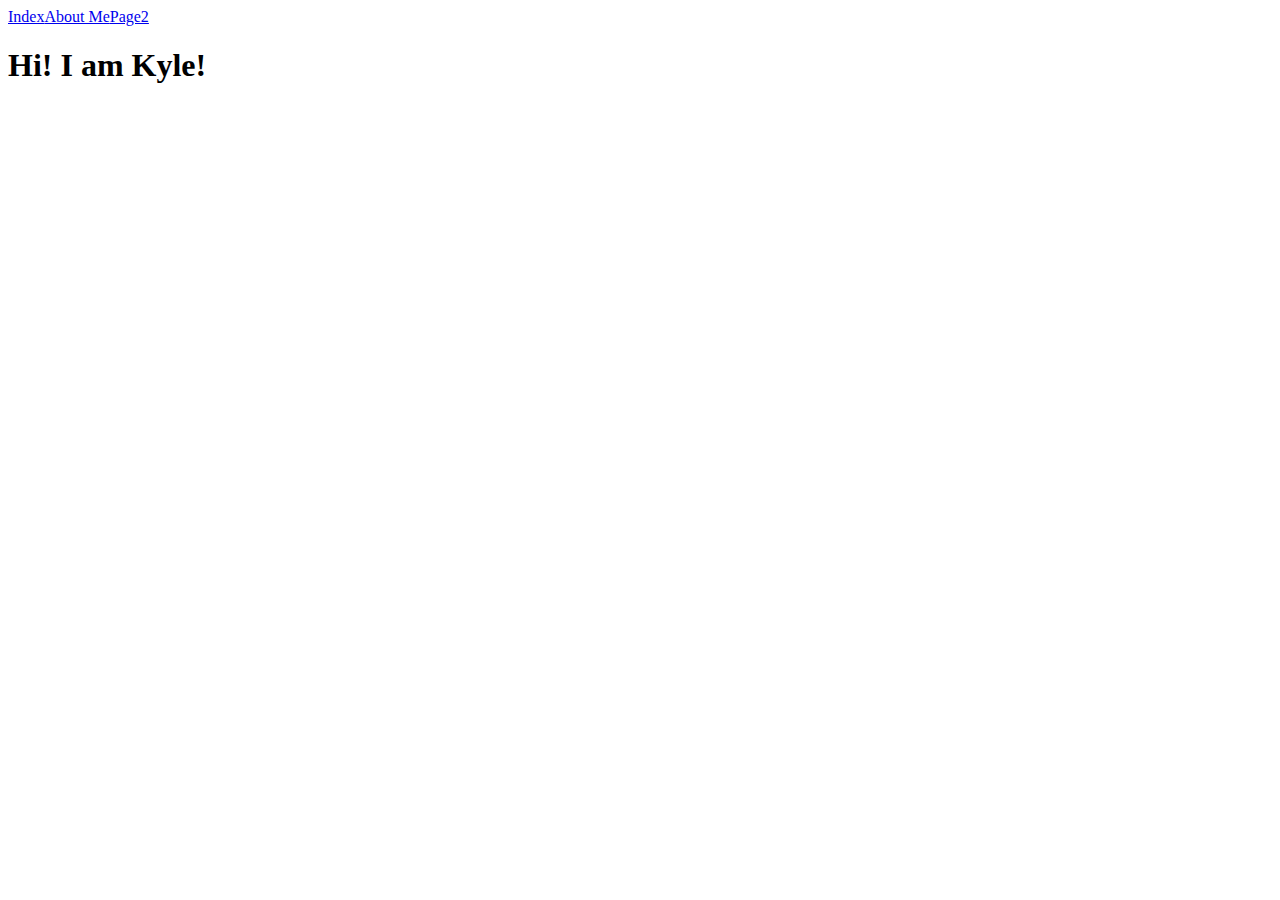
==== page1.html @ 3827f6eb "Stuff is not working as intended but I've started styling" ====
<!DOCTYPE html>
<html>	
	<head>
		<title>About Me</title>
		
		<link rel="stylesheet" href="general.css">
	</head>

	<body>
		<nav class="navbar">
			<a class="navbar-item" href="index.html">Index</a>
			<a class="navbar-item" href="page1.html">About Me</a>
			<a class="navbar-item" href="page2.html">Page2</a>
		</nav>

		<h1>Hi! I am Kyle!</h1>
	</body>
</html>
---- general.css ----
.navbar{
	display: flex;
	flex-direction: row;
		
	width: 100%;
}
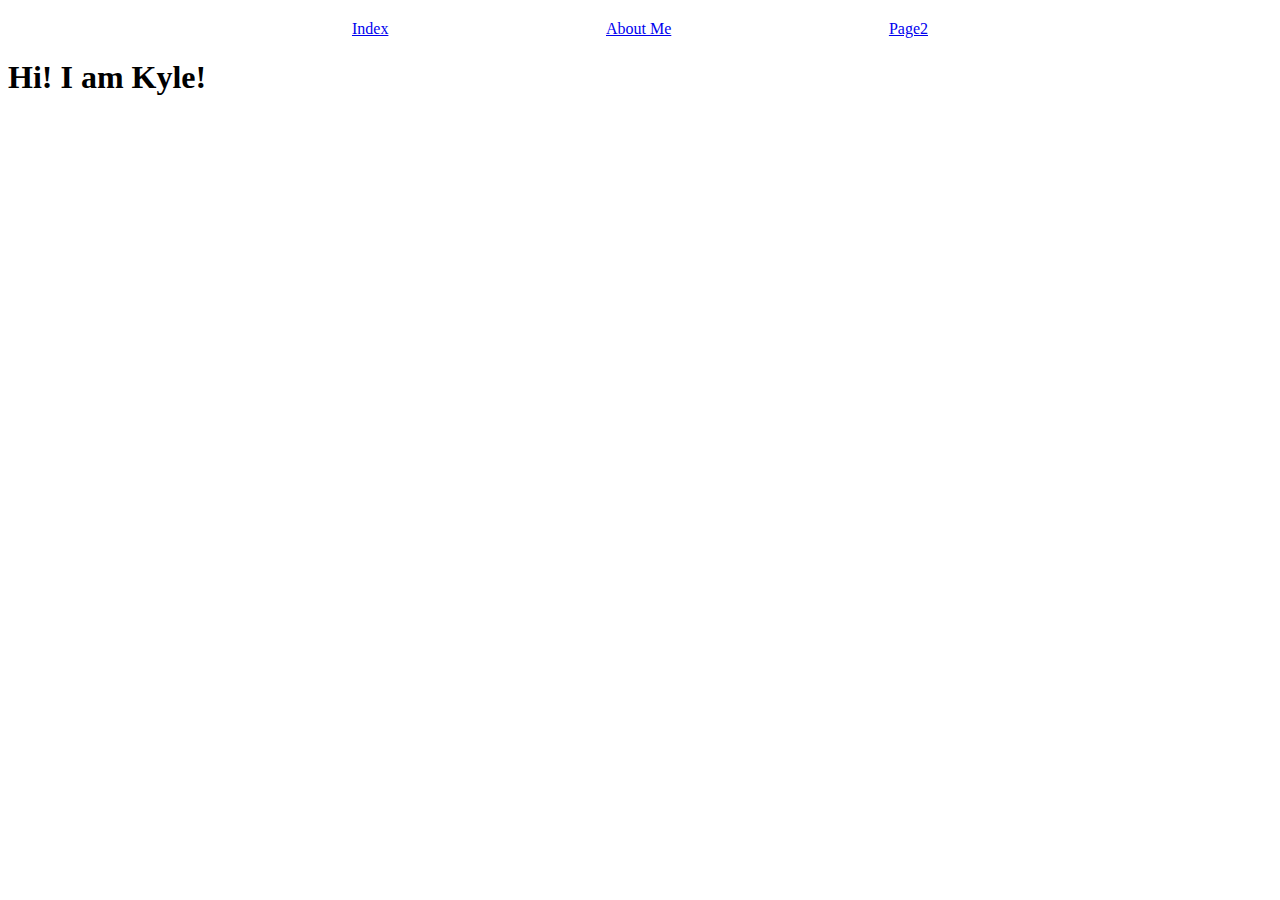
==== commit 31d8200e: "added navbar styles" ====
--- a/page1.html
+++ b/page1.html
@@ -3,7 +3,7 @@
 	<head>
 		<title>About Me</title>
 		
-		<link rel="stylesheet" href="general.css">
+		<link rel="stylesheet" href="styles/general.css">
 	</head>
 
 	<body>
--- a/styles/general.css
+++ b/styles/general.css
@@ -0,0 +1,12 @@
+.navbar{
+	display: flex;
+	flex-direction: row;
+	justify-content: space-evenly;	
+	width: 80%;
+
+	margin-left: 10%;
+	margin-right: 10%;
+	margin-top : 20px;
+
+	//background-color: #495670;
+}
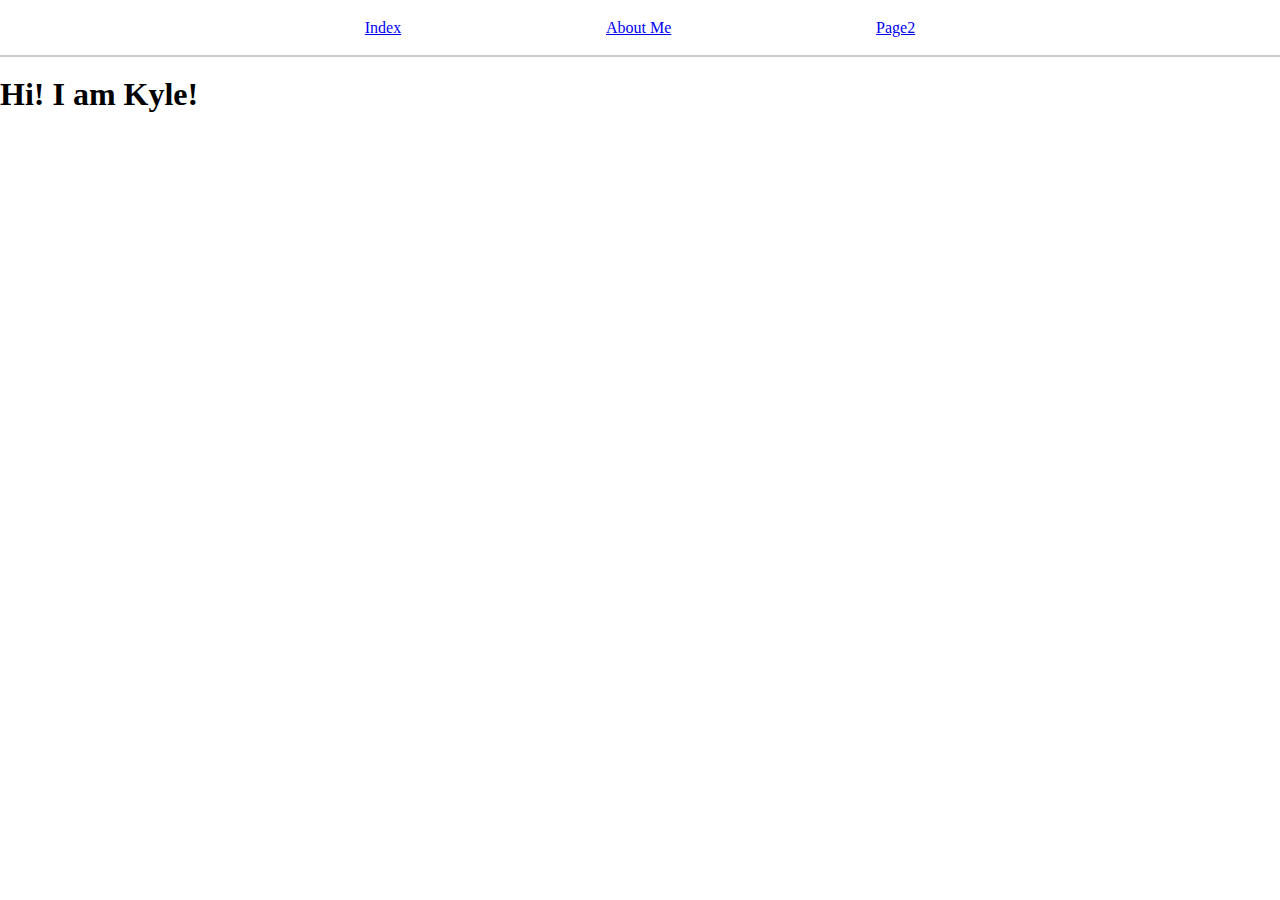
==== commit a7c15961: "navbar coming along nicely, pushing to save progress" ====
--- a/page1.html
+++ b/page1.html
@@ -3,15 +3,15 @@
 	<head>
 		<title>About Me</title>
 		
-		<link rel="stylesheet" href="styles/general.css">
+		<link rel="stylesheet" type="text/css" href="styles/general.css">
 	</head>
 
 	<body>
-		<nav class="navbar">
-			<a class="navbar-item" href="index.html">Index</a>
-			<a class="navbar-item" href="page1.html">About Me</a>
-			<a class="navbar-item" href="page2.html">Page2</a>
-		</nav>
+		<ul class="navbar">
+			<li class = "navbar-item"><a href="index.html">Index</a></li>
+			<li class = "navbar-item"><a href="page1.html">About Me</a></li>
+			<li class = "navbar-item"><a href="page2.html">Page2</a></li>
+		</ul>
 
 		<h1>Hi! I am Kyle!</h1>
 	</body>
--- a/styles/general.css
+++ b/styles/general.css
@@ -1,12 +1,36 @@
 .navbar{
 	display: flex;
 	flex-direction: row;
-	justify-content: space-evenly;	
+	justify-content: center;
+		
 	width: 80%;
 
-	margin-left: 10%;
-	margin-right: 10%;
-	margin-top : 20px;
+	padding-left: 10%;
+	padding-right: 10%;
+	margin-top: 0px;
+	height: 55px;
 
-	//background-color: #495670;
+	box-shadow: 0px 2px 0px rgba(0,0,0,.2);  
+	
+	list-style-type: none;
+
+
+	/*background-color: #495670;*/
 }
+
+.navbar-item{
+	/*height: 100%;
+	vertical-align: middle;*/
+	display: flex;
+	align-items: center;
+	padding-left:10%;
+	padding-right:10%;
+}
+
+.navbar-item:hover{
+	background-color: grey;
+}
+
+body{
+	margin:0;
+}
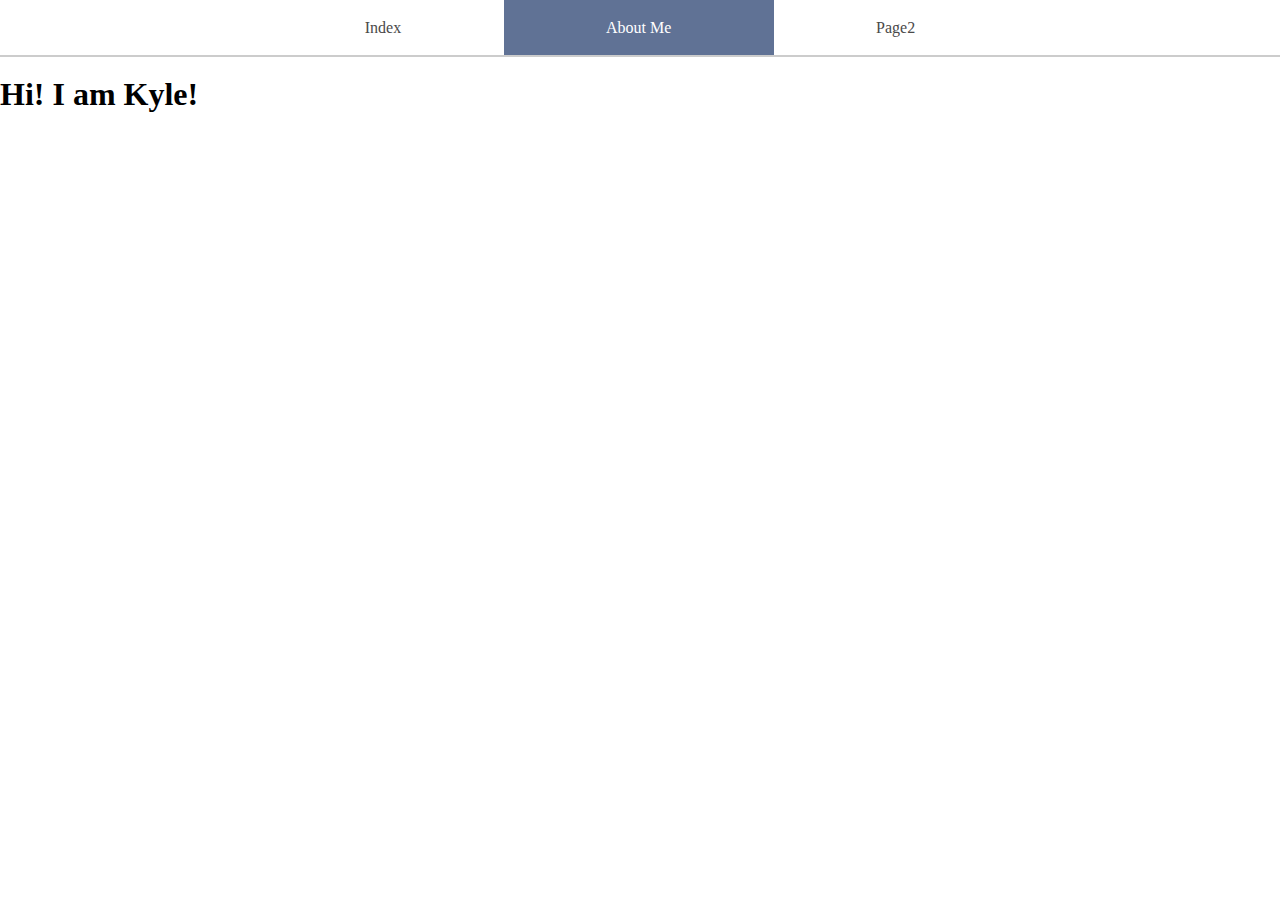
==== commit 73abcd0f: "navbar is on every page now" ====
--- a/page1.html
+++ b/page1.html
@@ -7,11 +7,11 @@
 	</head>
 
 	<body>
-		<ul class="navbar">
-			<li class = "navbar-item"><a href="index.html">Index</a></li>
-			<li class = "navbar-item"><a href="page1.html">About Me</a></li>
-			<li class = "navbar-item"><a href="page2.html">Page2</a></li>
-		</ul>
+		<nav class="navbar">
+			<a class = "navbar-item" href="index.html">Index</a>
+			<a class = "navbar-item-curr" href="page1.html">About Me</a>
+			<a class = "navbar-item" href="page2.html">Page2</a>
+		</nav>
 
 		<h1>Hi! I am Kyle!</h1>
 	</body>
--- a/styles/general.css
+++ b/styles/general.css
@@ -25,10 +25,22 @@
 	align-items: center;
 	padding-left:10%;
 	padding-right:10%;
+	color: rgb(74, 73, 73);
+	text-decoration: none;
+}
+
+.navbar-item-curr{
+	display: flex;
+	align-items: center;
+	padding-left:10%;
+	padding-right:10%;
+	background-color: #607295;
+	color: white;
+	text-decoration: none;
 }
 
 .navbar-item:hover{
-	background-color: grey;
+	background-color: rgba(100,100,100,.4);
 }
 
 body{
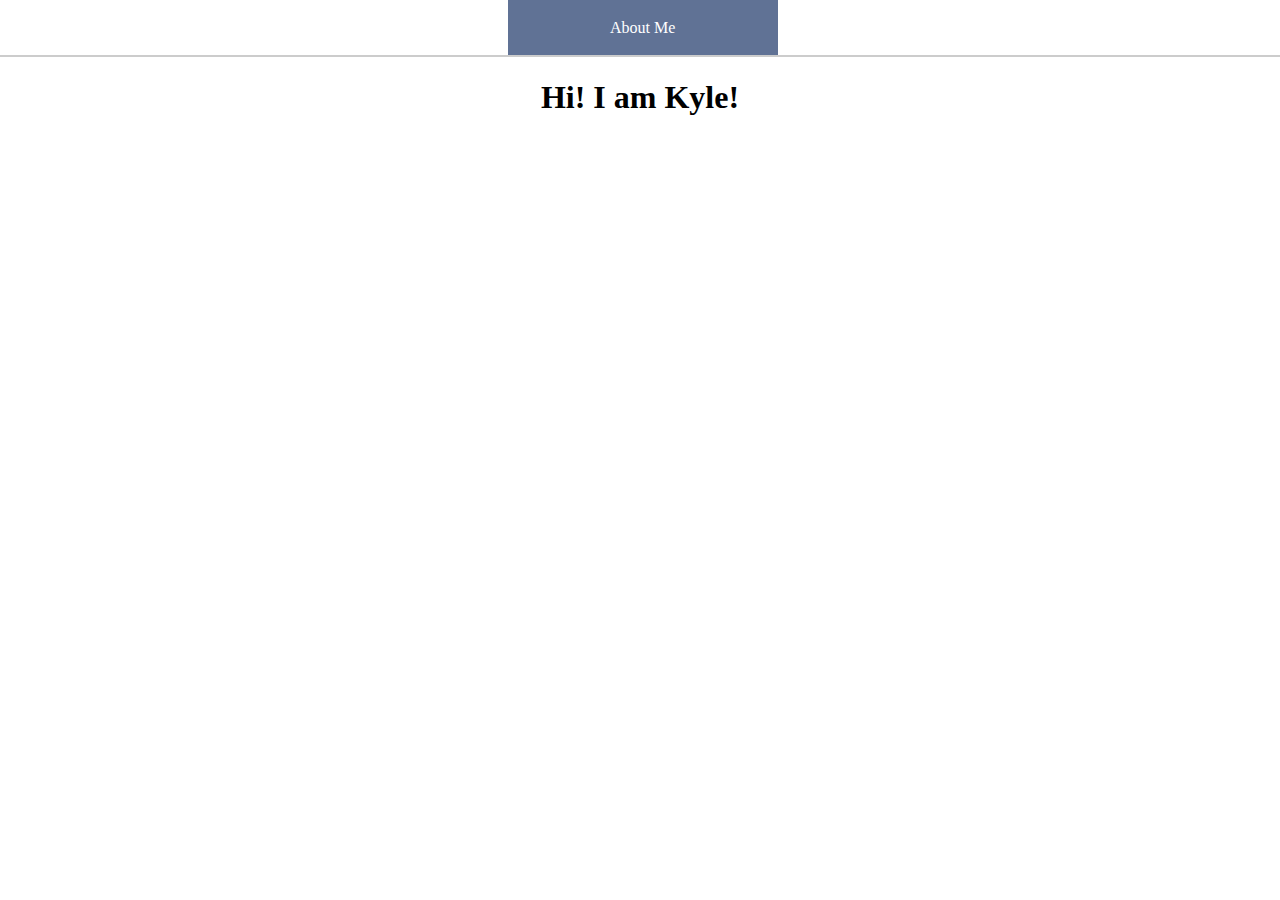
==== commit a7b2bf09: "Added background stuff" ====
--- a/page1.html
+++ b/page1.html
@@ -4,15 +4,24 @@
 		<title>About Me</title>
 		
 		<link rel="stylesheet" type="text/css" href="styles/general.css">
+		<link rel="stylesheet" type="text/css" href="styles/page1.css">
 	</head>
 
 	<body>
 		<nav class="navbar">
 			<a class = "navbar-item" href="index.html">Index</a>
 			<a class = "navbar-item-curr" href="page1.html">About Me</a>
-			<a class = "navbar-item" href="page2.html">Page2</a>
+			<a class = "navbar-item" href="page2.html">Arsh</a>
 		</nav>
 
-		<h1>Hi! I am Kyle!</h1>
+		<div id="center-piece">
+			<h1>Hi! I am Kyle!</h1>
+
+			<div id="synopsus">
+				<p id="About me"></p>
+			</div>
+
+		</div>
+		
 	</body>
 </html>
--- a/styles/general.css
+++ b/styles/general.css
@@ -29,6 +29,10 @@
 	text-decoration: none;
 }
 
+.navbar-item:hover{
+	background-color: rgba(100,100,100,.4);
+}
+
 .navbar-item-curr{
 	display: flex;
 	align-items: center;
@@ -39,10 +43,6 @@
 	text-decoration: none;
 }
 
-.navbar-item:hover{
-	background-color: rgba(100,100,100,.4);
-}
-
 body{
 	margin:0;
 }
--- a/styles/page1.css
+++ b/styles/page1.css
@@ -0,0 +1,24 @@
+#center-piece{
+    display: flex;
+    justify-content: center;
+    /*border: 2px solid black;*/
+    width: 600px;
+    margin-left: auto;
+    margin-right: auto;
+    height: 100%;
+    background-color: white;
+    margin-top: 3px;
+}
+
+body{
+    background-image: url("../assets/background.png");
+}
+
+.navbar-item:hover{
+	background-color: rgba(100,100,100,1);
+}
+
+.navbar-item{
+	color: white;
+}
+
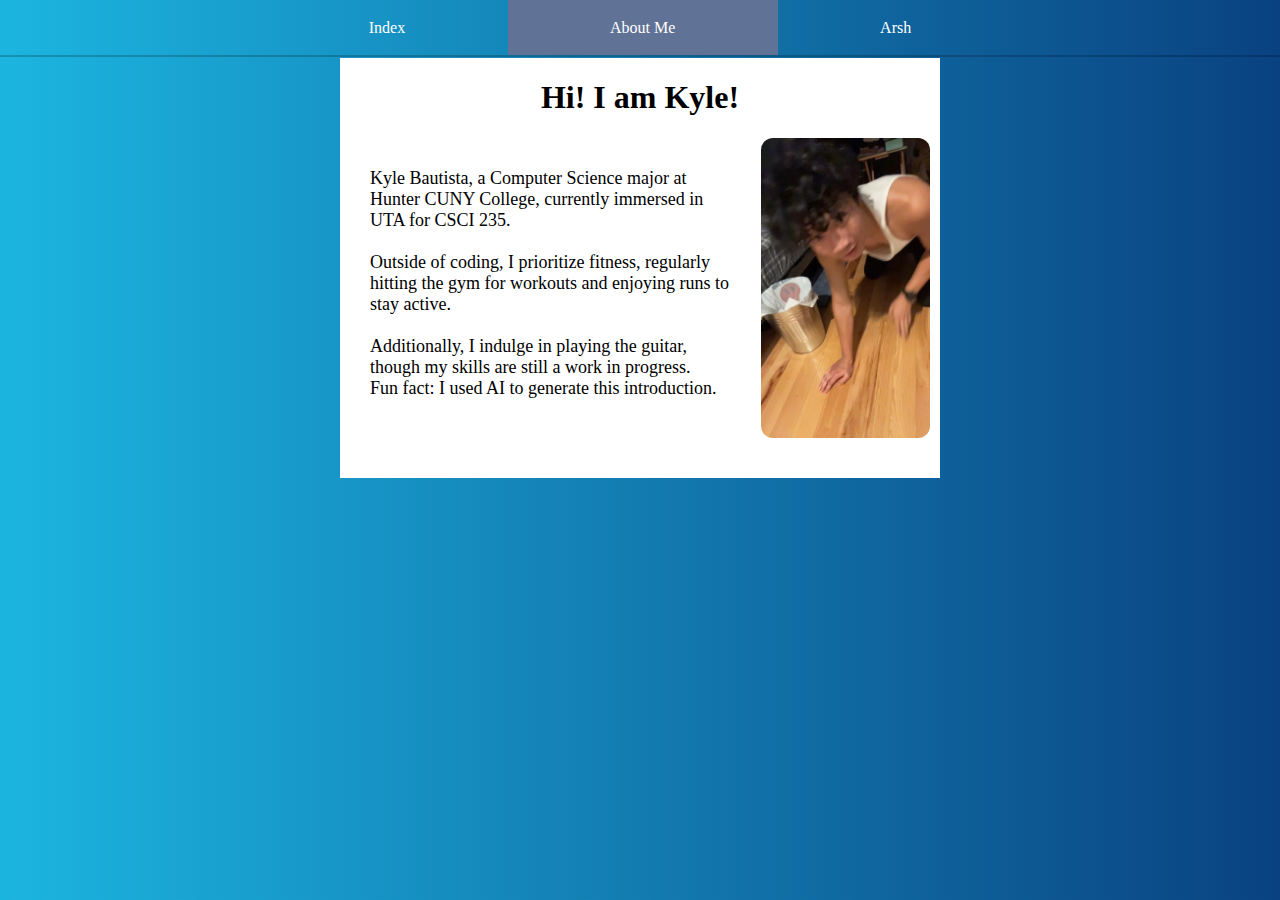
==== commit 989e7c23: "did the about me synopsys" ====
--- a/page1.html
+++ b/page1.html
@@ -15,10 +15,17 @@
 		</nav>
 
 		<div id="center-piece">
-			<h1>Hi! I am Kyle!</h1>
+			<h1 id="hello">Hi! I am Kyle!</h1>
 
 			<div id="synopsus">
-				<p id="About me"></p>
+				<p id="about-me">
+					Kyle Bautista, a Computer Science major at Hunter CUNY College, currently immersed in UTA for CSCI 235.<br><br>
+        Outside of coding, I prioritize fitness, regularly hitting the gym for workouts and enjoying runs to stay active.<br><br>
+        Additionally, I indulge in playing the guitar, though my skills are still a work in progress.<br>
+        Fun fact: I used AI to generate this introduction.
+
+				</p>
+				<img id="kyle" src="assets/kyle.jpg" alt="Not Kyle">
 			</div>
 
 		</div>
--- a/styles/page1.css
+++ b/styles/page1.css
@@ -8,6 +8,10 @@
     height: 100%;
     background-color: white;
     margin-top: 3px;
+
+    flex-direction: column;
+
+    padding-bottom: 30px;
 }
 
 body{
@@ -22,3 +26,28 @@
 	color: white;
 }
 
+#hello{
+    display: flex;
+    justify-content: center;
+}
+
+#synopsus{
+    display: flex;
+    justify-content: space-around;
+}
+
+#about-me{
+    display: flex;
+    justify-content: center;
+    width: 100%;
+    margin: 30px;
+    font-size: 18px;
+}
+
+#kyle{
+    margin-right:10px;
+    margin-bottom: 10px;
+    border-radius: 12px;
+    height: 300px;
+}
+
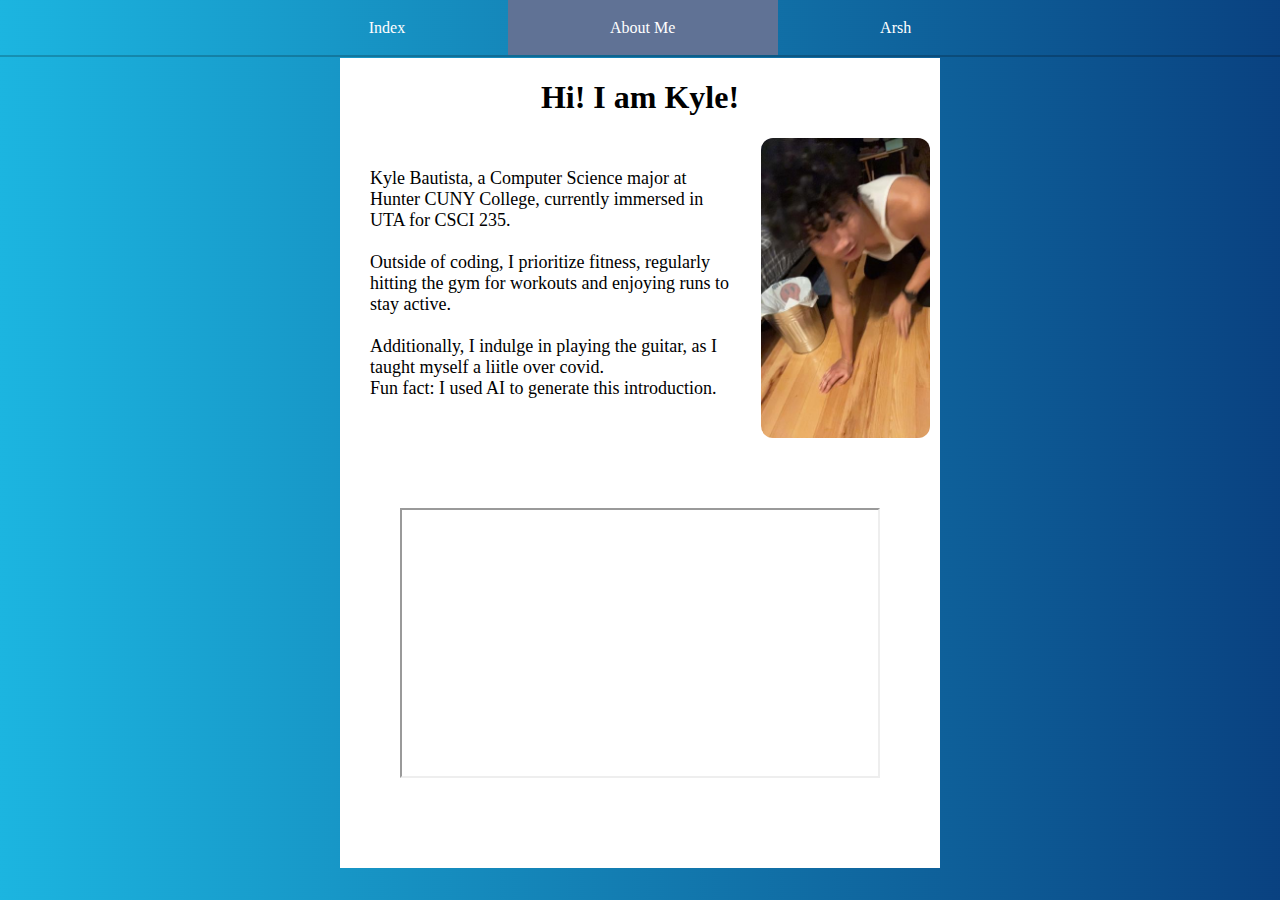
==== commit cb12f098: "embedded a vide0" ====
--- a/page1.html
+++ b/page1.html
@@ -21,13 +21,17 @@
 				<p id="about-me">
 					Kyle Bautista, a Computer Science major at Hunter CUNY College, currently immersed in UTA for CSCI 235.<br><br>
         Outside of coding, I prioritize fitness, regularly hitting the gym for workouts and enjoying runs to stay active.<br><br>
-        Additionally, I indulge in playing the guitar, though my skills are still a work in progress.<br>
+        Additionally, I indulge in playing the guitar, as I taught myself a liitle over covid.<br>
         Fun fact: I used AI to generate this introduction.
 
 				</p>
 				<img id="kyle" src="assets/kyle.jpg" alt="Not Kyle">
 			</div>
 
+			<iframe id="video"
+				src="https://www.youtube.com/embed/5l-AexPcxpo">
+			</iframe>
+
 		</div>
 		
 	</body>
--- a/styles/page1.css
+++ b/styles/page1.css
@@ -51,3 +51,9 @@
     height: 300px;
 }
 
+#video{
+    display: flex;
+    justify-content: center;
+    height: 266px;
+    margin: 10%;
+}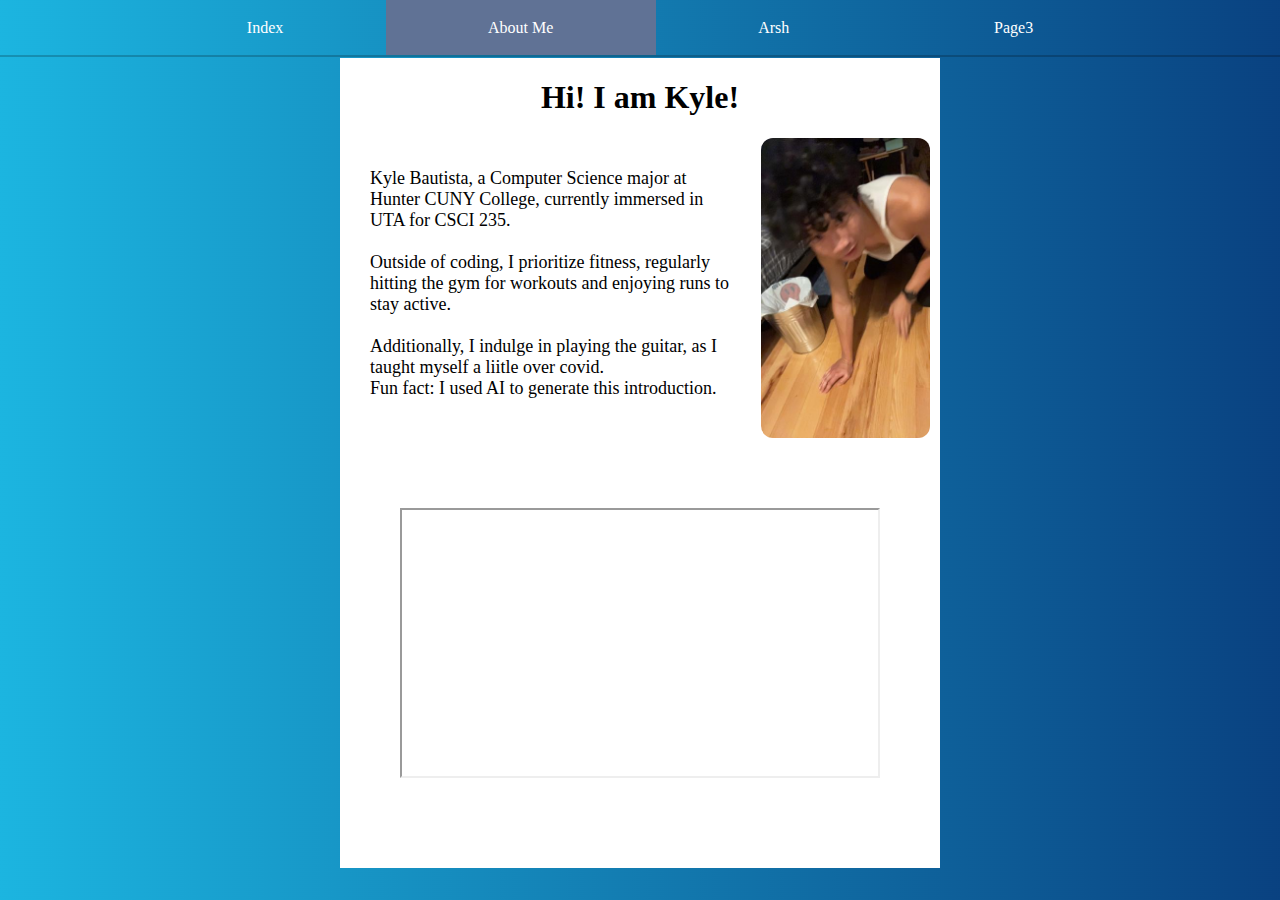
==== commit 63b6f673: "added style along with updating the index" ====
--- a/page1.html
+++ b/page1.html
@@ -12,6 +12,7 @@
 			<a class = "navbar-item" href="index.html">Index</a>
 			<a class = "navbar-item-curr" href="page1.html">About Me</a>
 			<a class = "navbar-item" href="page2.html">Arsh</a>
+			<a class = "navbar-item" href="page3.html">Page3</a>
 		</nav>
 
 		<div id="center-piece">
